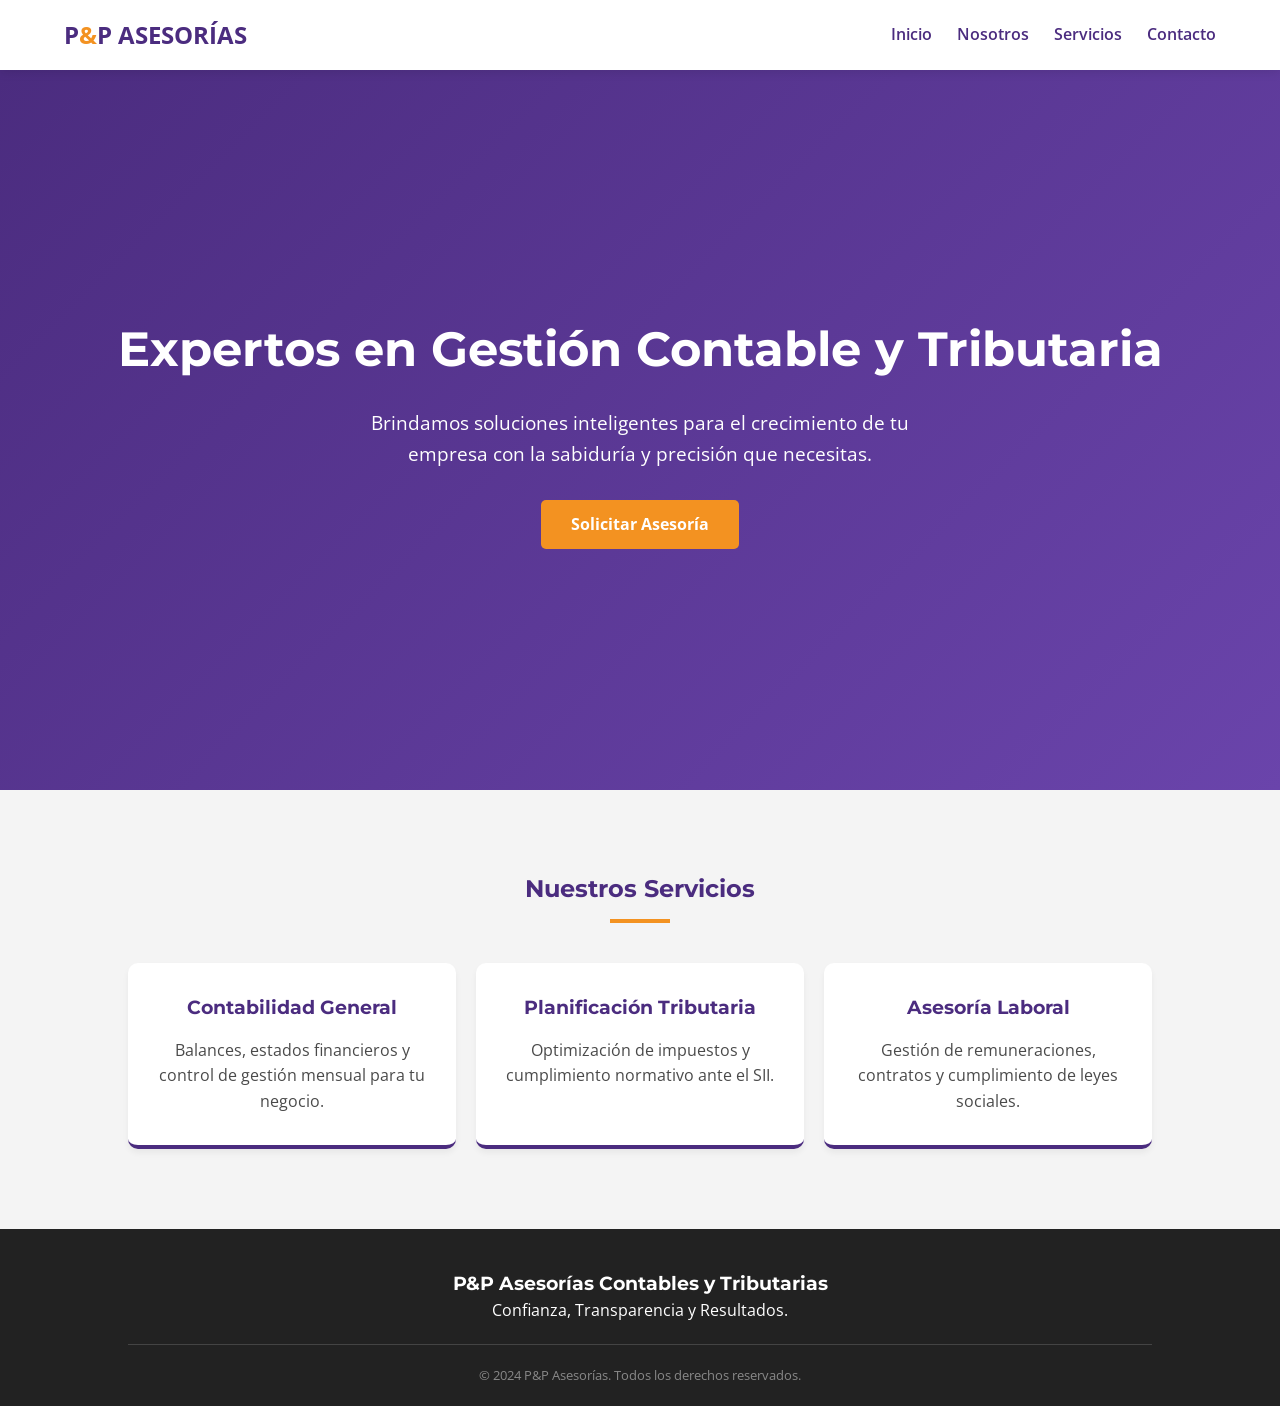
==== index.html @ 759e8b1f "Update index.html" ====
<!DOCTYPE html>
<html lang="es">
<head>
    <meta charset="UTF-8">
    <meta name="viewport" content="width=device-width, initial-scale=1.0">
    <title>P&P Asesorías Contables y Tributarias</title>
    <link href="https://fonts.googleapis.com/css2?family=Montserrat:wght@400;700&family=Open+Sans:wght@400;600&display=swap" rel="stylesheet">
    <link rel="stylesheet" href="src/css/style.css">
    <link rel="stylesheet" href="src/css/navbar.css">
    <link rel="stylesheet" href="src/css/hero.css">
    <link rel="stylesheet" href="src/css/servicios.css">
    <link rel="stylesheet" href="src/css/footer.css">
    
</head>
<body>
<div id="topbar-placeholder"></div>
<div id="navbar-placeholder"></div>
<div id="header-placeholder"></div>
<div id="servicios-placeholder"></div>
<div id="footer-placeholder"></div>

<script src="src/js/components.js"></script>
</body>
</html>
---- src/css/style.css ----
/* VARIABLES DE COLOR BASADAS EN EL LOGO */
        :root {
            --morado: #4B2C7F;
            --naranja: #F39221;
            --gris-texto: #4A4A4A;
            --blanco: #ffffff;
            --fondo-claro: #f4f4f4;
        }

        * {
            margin: 0;
            padding: 0;
            box-sizing: border-box;
        }

        body {
            font-family: 'Open Sans', sans-serif;
            color: var(--gris-texto);
            line-height: 1.6;
        }

        h1, h2, h3 {
            font-family: 'Montserrat', sans-serif;
            font-weight: 700;
        }
---- src/css/navbar.css ----
/* NAVBAR */
        .navbar {
            background-color: var(--blanco);
            display: flex;
            justify-content: space-between;
            align-items: center;
            padding: 1rem 5%;
            box-shadow: 0 2px 10px rgba(0,0,0,0.1);
            position: sticky;
            top: 0;
            z-index: 1000;
        }

        .logo-container {
            display: flex;
            align-items: center;
        }

        .logo-text {
            font-size: 1.5rem;
            color: var(--morado);
            font-weight: bold;
        }

        .logo-text span {
            color: var(--naranja);
        }

        .nav-links {
            list-style: none;
            display: flex;
        }

        .nav-links li {
            margin-left: 25px;
        }

        .nav-links a {
            text-decoration: none;
            color: var(--morado);
            font-weight: 600;
            transition: color 0.3s;
        }

        .nav-links a:hover {
            color: var(--naranja);
        }
---- src/css/hero.css ----
/* SECCIÓN HERO (INICIO) */
        .hero {
            background: linear-gradient(135deg, var(--morado) 0%, #6a44ab 100%);
            height: 80vh;
            display: flex;
            align-items: center;
            justify-content: center;
            text-align: center;
            color: var(--blanco);
            padding: 0 20px;
        }

        .hero-content h1 {
            font-size: 3rem;
            margin-bottom: 20px;
        }

        .hero-content p {
            font-size: 1.2rem;
            margin-bottom: 30px;
            max-width: 600px;
            margin-left: auto;
            margin-right: auto;
        }

        .btn-cta {
            background-color: var(--naranja);
            color: var(--blanco);
            padding: 12px 30px;
            text-decoration: none;
            border-radius: 5px;
            font-weight: bold;
            transition: transform 0.3s, background-color 0.3s;
            display: inline-block;
        }

        .btn-cta:hover {
            background-color: #d87d1a;
            transform: translateY(-3px);
        }
---- src/css/servicios.css ----
/* SECCIÓN SERVICIOS BREVE */
        .servicios {
            padding: 80px 10%;
            text-align: center;
            background-color: var(--fondo-claro);
        }

        .servicios h2 {
            color: var(--morado);
            margin-bottom: 40px;
            position: relative;
        }

        .servicios h2::after {
            content: '';
            width: 60px;
            height: 4px;
            background: var(--naranja);
            display: block;
            margin: 10px auto;
        }

        .grid-servicios {
            display: grid;
            grid-template-columns: repeat(auto-fit, minmax(250px, 1fr));
            gap: 20px;
        }

        .card {
            background: var(--blanco);
            padding: 30px;
            border-radius: 10px;
            box-shadow: 0 4px 6px rgba(0,0,0,0.05);
            border-bottom: 4px solid var(--morado);
            transition: 0.3s;
        }

        .card:hover {
            border-bottom-color: var(--naranja);
        }

        .card h3 {
            color: var(--morado);
            margin-bottom: 15px;
        }
---- src/css/footer.css ----
/* FOOTER */
        footer {
            background-color: #222;
            color: var(--blanco);
            padding: 40px 10% 20px;
            text-align: center;
        }

        .footer-info {
            margin-bottom: 20px;
        }

        .copyright {
            font-size: 0.8rem;
            border-top: 1px solid #444;
            padding-top: 20px;
            color: #888;
        }

        /* RESPONSIVO */
        @media (max-width: 768px) {
            .nav-links { display: none; }
            .hero-content h1 { font-size: 2rem; }
        }
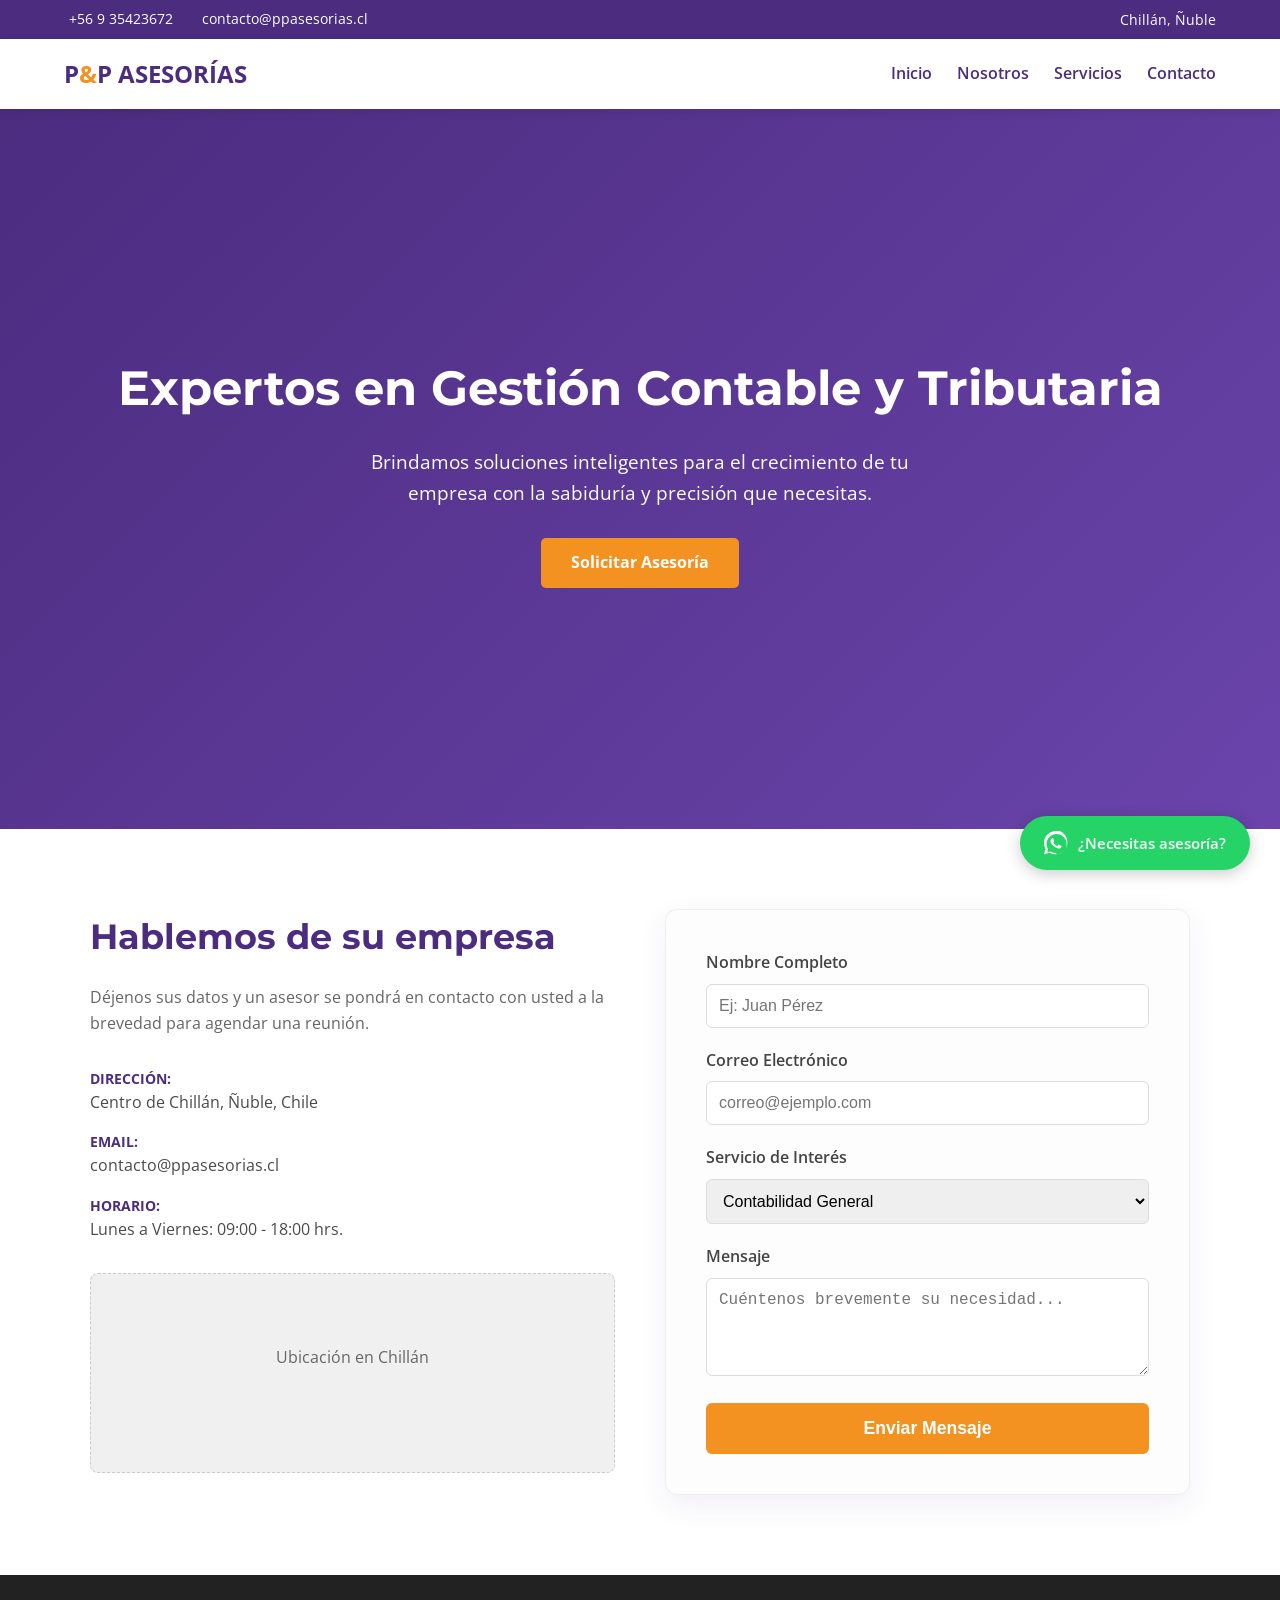
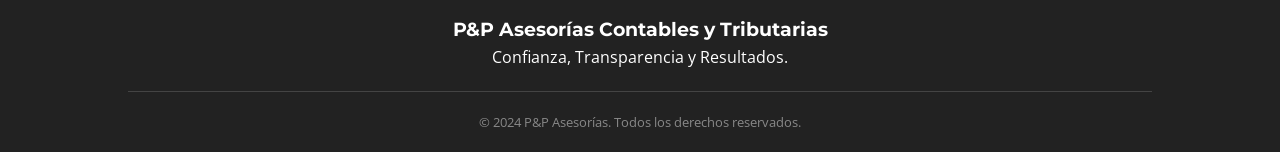
==== commit 0788faa5: "Update index.html" ====
--- a/index.html
+++ b/index.html
@@ -6,10 +6,13 @@
     <title>P&P Asesorías Contables y Tributarias</title>
     <link href="https://fonts.googleapis.com/css2?family=Montserrat:wght@400;700&family=Open+Sans:wght@400;600&display=swap" rel="stylesheet">
     <link rel="stylesheet" href="src/css/style.css">
+    <link rel="stylesheet" href="src/css/topbar.css">
     <link rel="stylesheet" href="src/css/navbar.css">
     <link rel="stylesheet" href="src/css/hero.css">
     <link rel="stylesheet" href="src/css/servicios.css">
+    <link rel="stylesheet" href="src/css/contacto.css">
     <link rel="stylesheet" href="src/css/footer.css">
+    <link rel="stylesheet" href="src/css/whatsapp.css">
     
 </head>
 <body>
@@ -17,7 +20,9 @@
 <div id="navbar-placeholder"></div>
 <div id="header-placeholder"></div>
 <div id="servicios-placeholder"></div>
+<div id="contacto-placeholder"></div>
 <div id="footer-placeholder"></div>
+<div id="wsp-placeholder"></div>
 
 <script src="src/js/components.js"></script>
 </body>
--- a/src/css/topbar.css
+++ b/src/css/topbar.css
@@ -0,0 +1,33 @@
+.topbar {
+    background-color: #4B2C7F; /* Morado del logo */
+    color: #ffffff;
+    padding: 8px 5%;
+    font-size: 0.85rem;
+    font-family: 'Open Sans', sans-serif;
+}
+
+.topbar-container {
+    display: flex;
+    justify-content: space-between;
+    align-items: center;
+    max-width: 1200px;
+    margin: 0 auto;
+}
+
+.topbar-contact span {
+    margin-right: 20px;
+}
+
+.topbar-contact span i {
+    color: #F39221; /* Naranja del logo para los iconos */
+    margin-right: 5px;
+}
+
+@media (max-width: 600px) {
+    .topbar-location {
+        display: none; /* Escondemos la ubicación en móviles para ahorrar espacio */
+    }
+    .topbar-container {
+        justify-content: center;
+    }
+}
--- a/src/css/contacto.css
+++ b/src/css/contacto.css
@@ -0,0 +1,117 @@
+.seccion-contacto {
+    padding: 80px 5%;
+    background-color: #ffffff;
+    font-family: 'Open Sans', sans-serif;
+}
+
+.contacto-container {
+    max-width: 1100px;
+    margin: 0 auto;
+    display: grid;
+    grid-template-columns: 1fr 1fr;
+    gap: 50px;
+    align-items: start;
+}
+
+/* Columna de Información */
+.contacto-info h2 {
+    color: #4B2C7F; /* Morado Logo */
+    font-size: 2.2rem;
+    margin-bottom: 20px;
+}
+
+.contacto-info p {
+    color: #666;
+    margin-bottom: 30px;
+}
+
+.info-items .item {
+    margin-bottom: 15px;
+}
+
+.info-items strong {
+    display: block;
+    color: #4B2C7F;
+    font-size: 0.9rem;
+    text-transform: uppercase;
+}
+
+.mapa-placeholder {
+    margin-top: 30px;
+    height: 200px;
+    background-color: #f0f0f0;
+    display: flex;
+    align-items: center;
+    justify-content: center;
+    border-radius: 8px;
+    border: 1px dashed #ccc;
+}
+
+/* Columna del Formulario */
+.contacto-form-box {
+    background: #fdfdfd;
+    padding: 40px;
+    border-radius: 12px;
+    box-shadow: 0 10px 30px rgba(75, 44, 127, 0.08); /* Sombra morada sutil */
+    border: 1px solid #eee;
+}
+
+.form-group {
+    margin-bottom: 20px;
+}
+
+.form-group label {
+    display: block;
+    margin-bottom: 8px;
+    font-weight: 600;
+    color: #444;
+}
+
+.form-group input, 
+.form-group select, 
+.form-group textarea {
+    width: 100%;
+    padding: 12px;
+    border: 1px solid #ddd;
+    border-radius: 6px;
+    font-size: 1rem;
+    outline: none;
+    transition: border-color 0.3s;
+}
+
+.form-group input:focus, 
+.form-group textarea:focus {
+    border-color: #F39221; /* Naranja Logo al enfocar */
+}
+
+.btn-enviar {
+    width: 100%;
+    padding: 15px;
+    background-color: #F39221; /* Naranja Logo */
+    color: white;
+    border: none;
+    border-radius: 6px;
+    font-size: 1.1rem;
+    font-weight: bold;
+    cursor: pointer;
+    transition: background 0.3s ease;
+}
+
+.btn-enviar:hover {
+    background-color: #d87d1a;
+}
+
+/* Responsivo */
+@media (max-width: 850px) {
+    .contacto-container {
+        grid-template-columns: 1fr;
+    }
+    
+    .contacto-info {
+        text-align: center;
+    }
+
+    .contacto-form-box {
+        padding: 25px;
+    }
+}
--- a/src/css/whatsapp.css
+++ b/src/css/whatsapp.css
@@ -0,0 +1,79 @@
+/* --- BOTÓN WHATSAPP: CENTRADO MATEMÁTICO --- */
+.btn-wsp {
+    position: fixed;
+    bottom: 30px;
+    right: 30px;
+    background-color: #25d366;
+    color: #ffffff;
+    border-radius: 50px;
+    padding: 0 24px; /* Cambiado: padding lateral solamente */
+    height: 54px;    /* Altura fija para controlar el centro vertical */
+    display: flex; 
+    align-items: center;
+    justify-content: center;
+    text-decoration: none;
+    font-family: 'Open Sans', sans-serif;
+    font-weight: 600;
+    font-size: 15px;
+    box-shadow: 0 4px 15px rgba(0,0,0,0.2);
+    z-index: 9999;
+    transition: all 0.3s cubic-bezier(0.175, 0.885, 0.32, 1.275);
+    animation: pulse-wsp 2s infinite;
+    box-sizing: border-box;
+    overflow: hidden; /* Evita que el texto empuje hacia afuera */
+}
+
+.btn-wsp:hover {
+    transform: translateY(-5px) scale(1.05);
+    background-color: #128c7e;
+}
+
+.whatsapp-icon {
+    width: 24px;
+    height: 24px;
+    fill: white;
+    flex-shrink: 0; /* Evita que el icono se aplaste */
+    display: flex;
+    margin-right: 10px; /* Margen inicial para escritorio */
+}
+
+/* Forzamos que el SVG ocupe todo su contenedor */
+.whatsapp-icon svg {
+    width: 100%;
+    height: 100%;
+}
+
+/* Animación de pulso */
+@keyframes pulse-wsp {
+    0% { box-shadow: 0 0 0 0 rgba(37, 211, 102, 0.7); }
+    70% { box-shadow: 0 0 0 15px rgba(37, 211, 102, 0); }
+    100% { box-shadow: 0 0 0 0 rgba(37, 211, 102, 0); }
+}
+
+/* --- AJUSTES MÓVILES (PRECISIÓN TOTAL) --- */
+@media (max-width: 768px) {
+    .btn-wsp {
+        width: 60px;
+        height: 60px;
+        padding: 0;
+        bottom: 20px;
+        right: 20px;
+        border-radius: 50%;
+    }
+
+    .wsp-text {
+        display: none !important; /* Eliminación total del flujo */
+        width: 0;
+        height: 0;
+    }
+
+    .whatsapp-icon {
+        margin-right: 0 !important; /* Quitamos el margen sí o sí */
+        width: 34px;
+        height: 34px;
+        /* Aseguramos que el icono no tenga desplazamientos extra */
+        position: relative;
+        left: 0;
+        top: 0;
+    }
+}
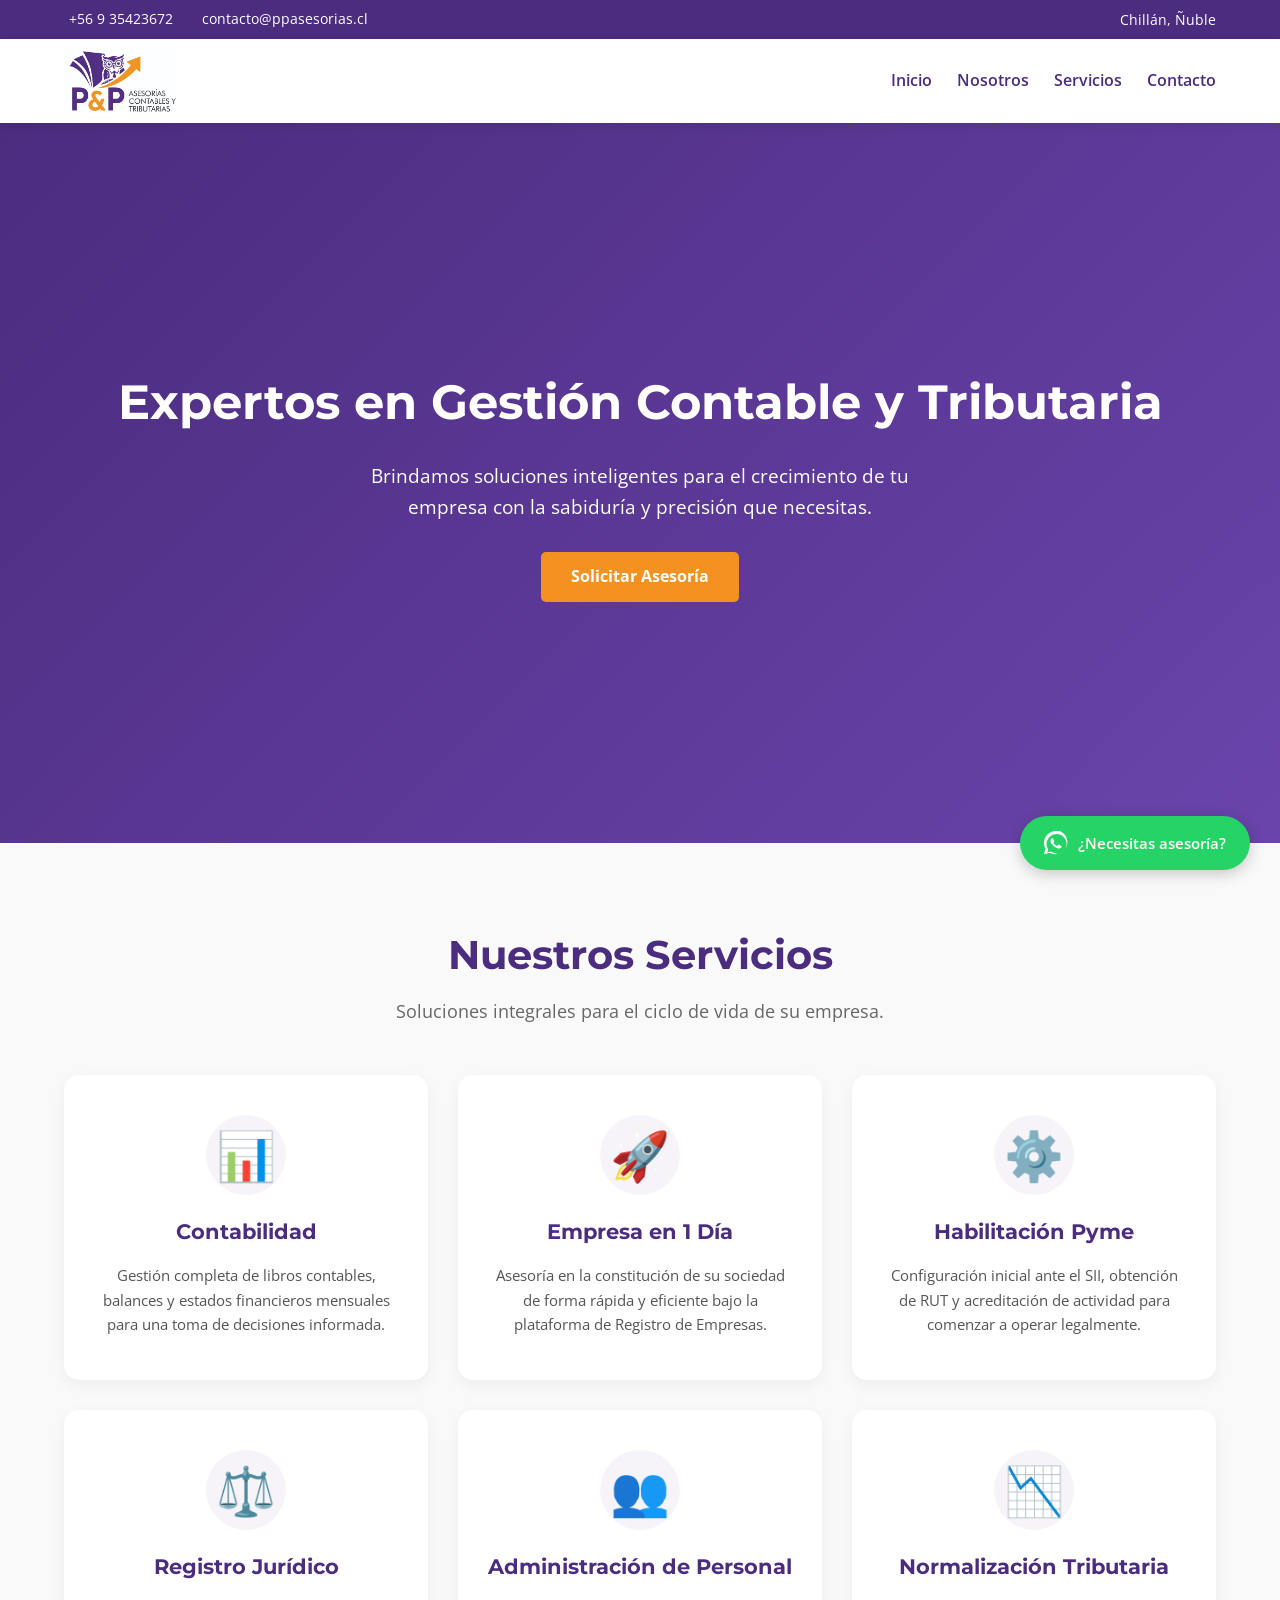
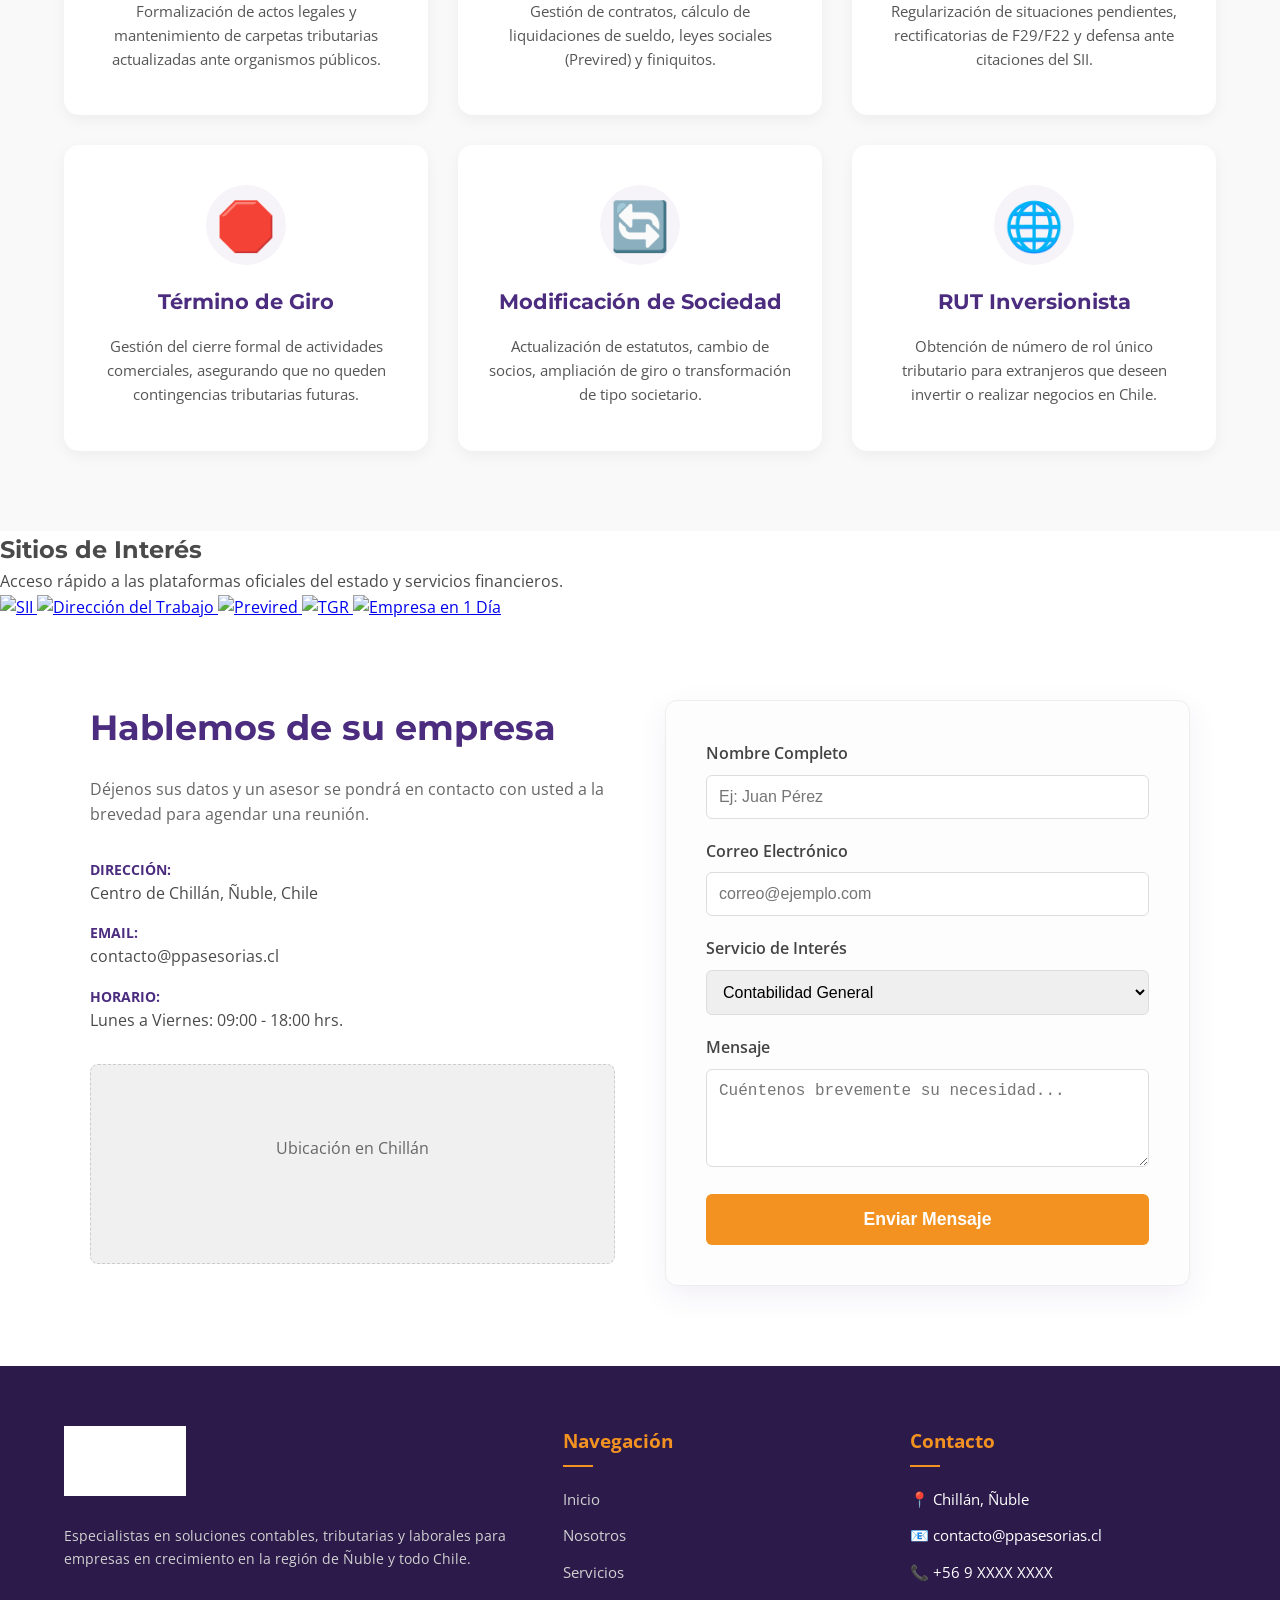
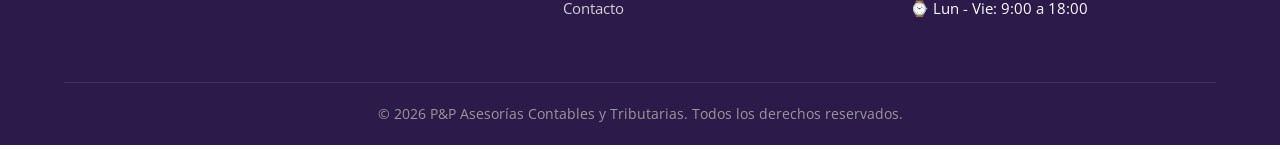
==== commit 65d2ec87: "Update index.html" ====
--- a/index.html
+++ b/index.html
@@ -13,6 +13,7 @@
     <link rel="stylesheet" href="src/css/contacto.css">
     <link rel="stylesheet" href="src/css/footer.css">
     <link rel="stylesheet" href="src/css/whatsapp.css">
+    <link rel="stylesheet" href="src/css/sitios.css">
     
 </head>
 <body>
@@ -20,6 +21,7 @@
 <div id="navbar-placeholder"></div>
 <div id="header-placeholder"></div>
 <div id="servicios-placeholder"></div>
+<div id="sitios-interes-placeholder"></div>
 <div id="contacto-placeholder"></div>
 <div id="footer-placeholder"></div>
 <div id="wsp-placeholder"></div>
--- a/src/css/navbar.css
+++ b/src/css/navbar.css
@@ -1,47 +1,65 @@
- /* NAVBAR */
-        .navbar {
-            background-color: var(--blanco);
-            display: flex;
-            justify-content: space-between;
-            align-items: center;
-            padding: 1rem 5%;
-            box-shadow: 0 2px 10px rgba(0,0,0,0.1);
-            position: sticky;
-            top: 0;
-            z-index: 1000;
-        }
+/* NAVBAR ACTUALIZADA */
+.navbar {
+    background-color: var(--blanco);
+    display: flex;
+    justify-content: space-between;
+    align-items: center;
+    /* Ajustamos el padding vertical para que el logo respire */
+    padding: 0.6rem 5%; 
+    box-shadow: 0 2px 10px rgba(0,0,0,0.1);
+    position: sticky;
+    top: 0;
+    z-index: 1000;
+}
 
-        .logo-container {
-            display: flex;
-            align-items: center;
-        }
+.logo-container {
+    display: flex;
+    align-items: center;
+}
 
-        .logo-text {
-            font-size: 1.5rem;
-            color: var(--morado);
-            font-weight: bold;
-        }
+/* Estilos específicos para la imagen del logo */
+.navbar-logo {
+    height: 65px; /* Altura ideal para que se vea el búho con detalle */
+    width: auto;  /* Mantiene la proporción */
+    display: block;
+    transition: transform 0.3s ease;
+}
 
-        .logo-text span {
-            color: var(--naranja);
-        }
+.navbar-logo:hover {
+    transform: scale(1.05); /* Efecto sutil al pasar el mouse */
+}
 
-        .nav-links {
-            list-style: none;
-            display: flex;
-        }
+.nav-links {
+    list-style: none;
+    display: flex;
+    align-items: center; /* Alinea los links con el centro del logo */
+}
 
-        .nav-links li {
-            margin-left: 25px;
-        }
+.nav-links li {
+    margin-left: 25px;
+}
 
-        .nav-links a {
-            text-decoration: none;
-            color: var(--morado);
-            font-weight: 600;
-            transition: color 0.3s;
-        }
+.nav-links a {
+    text-decoration: none;
+    color: var(--morado);
+    font-weight: 600;
+    font-size: 1rem;
+    transition: color 0.3s;
+}
 
-        .nav-links a:hover {
-            color: var(--naranja);
-        }
+.nav-links a:hover {
+    color: var(--naranja);
+}
+
+/* AJUSTE PARA MÓVILES */
+@media (max-width: 768px) {
+    .navbar {
+        padding: 0.5rem 5%;
+    }
+    
+    .navbar-logo {
+        height: 50px; /* Un poco más pequeño en pantallas pequeñas */
+    }
+
+    /* Si en el futuro agregas un menú hamburguesa, aquí irían sus estilos */
+}
--- a/src/css/servicios.css
+++ b/src/css/servicios.css
@@ -1,46 +1,86 @@
+.seccion-servicios {
+    padding: 80px 5%;
+    background-color: #f9f9f9;
+}
 
-        /* SECCIÓN SERVICIOS BREVE */
-        .servicios {
-            padding: 80px 10%;
-            text-align: center;
-            background-color: var(--fondo-claro);
-        }
+.servicios-header {
+    text-align: center;
+    margin-bottom: 50px;
+}
 
-        .servicios h2 {
-            color: var(--morado);
-            margin-bottom: 40px;
-            position: relative;
-        }
+.servicios-header h2 {
+    color: #4B2C7F; /* Morado Logo */
+    font-size: 2.5rem;
+    margin-bottom: 10px;
+}
 
-        .servicios h2::after {
-            content: '';
-            width: 60px;
-            height: 4px;
-            background: var(--naranja);
-            display: block;
-            margin: 10px auto;
-        }
+.servicios-header p {
+    color: #666;
+    font-size: 1.1rem;
+}
 
-        .grid-servicios {
-            display: grid;
-            grid-template-columns: repeat(auto-fit, minmax(250px, 1fr));
-            gap: 20px;
-        }
+.grid-servicios {
+    display: grid;
+    grid-template-columns: repeat(auto-fit, minmax(280px, 1fr));
+    gap: 30px;
+    max-width: 1200px;
+    margin: 0 auto;
+}
 
-        .card {
-            background: var(--blanco);
-            padding: 30px;
-            border-radius: 10px;
-            box-shadow: 0 4px 6px rgba(0,0,0,0.05);
-            border-bottom: 4px solid var(--morado);
-            transition: 0.3s;
-        }
+.card {
+    background: #ffffff;
+    padding: 40px 30px;
+    border-radius: 15px;
+    text-align: center;
+    box-shadow: 0 5px 15px rgba(0,0,0,0.05);
+    transition: all 0.3s ease;
+    border-bottom: 4px solid transparent;
+    display: flex;
+    flex-direction: column;
+    align-items: center;
+}
 
-        .card:hover {
-            border-bottom-color: var(--naranja);
-        }
+.card:hover {
+    transform: translateY(-10px);
+    box-shadow: 0 15px 30px rgba(75, 44, 127, 0.1);
+    border-bottom: 4px solid #F39221; /* Naranja Logo */
+}
 
-        .card h3 {
-            color: var(--morado);
-            margin-bottom: 15px;
-        }
+.card-icon {
+    font-size: 3rem;
+    margin-bottom: 20px;
+    background: rgba(75, 44, 127, 0.05);
+    width: 80px;
+    height: 80px;
+    line-height: 80px;
+    border-radius: 50%;
+    transition: background 0.3s ease;
+}
+
+.card:hover .card-icon {
+    background: rgba(243, 146, 33, 0.1);
+}
+
+.card h3 {
+    color: #4B2C7F; /* Morado Logo */
+    font-size: 1.3rem;
+    margin-bottom: 15px;
+    font-weight: 700;
+}
+
+.card p {
+    color: #555;
+    font-size: 0.95rem;
+    line-height: 1.6;
+}
+
+/* Ajustes para pantallas pequeñas */
+@media (max-width: 600px) {
+    .seccion-servicios {
+        padding: 50px 20px;
+    }
+    
+    .servicios-header h2 {
+        font-size: 2rem;
+    }
+}
--- a/src/css/footer.css
+++ b/src/css/footer.css
@@ -1,24 +1,96 @@
- /* FOOTER */
-        footer {
-            background-color: #222;
-            color: var(--blanco);
-            padding: 40px 10% 20px;
-            text-align: center;
-        }
+.footer-principal {
+    background-color: #2b1a4a; /* Un morado más oscuro para el fondo del footer */
+    color: #ffffff;
+    padding: 60px 5% 20px;
+    font-family: 'Open Sans', sans-serif;
+}
 
-        .footer-info {
-            margin-bottom: 20px;
-        }
+.footer-container {
+    max-width: 1200px;
+    margin: 0 auto;
+    display: grid;
+    grid-template-columns: 1.5fr 1fr 1fr; /* El logo ocupa un poco más de espacio */
+    gap: 40px;
+}
 
-        .copyright {
-            font-size: 0.8rem;
-            border-top: 1px solid #444;
-            padding-top: 20px;
-            color: #888;
-        }
+.footer-col h4 {
+    color: #F39221; /* Naranja del logo para títulos */
+    font-size: 1.2rem;
+    margin-bottom: 20px;
+    position: relative;
+    padding-bottom: 10px;
+}
 
-        /* RESPONSIVO */
-        @media (max-width: 768px) {
-            .nav-links { display: none; }
-            .hero-content h1 { font-size: 2rem; }
-        }
+/* Línea decorativa bajo el título */
+.footer-col h4::after {
+    content: '';
+    position: absolute;
+    left: 0;
+    bottom: 0;
+    width: 30px;
+    height: 2px;
+    background-color: #F39221;
+}
+
+/* Columna del Logo */
+.footer-logo {
+    height: 70px;
+    width: auto;
+    margin-bottom: 20px;
+    filter: brightness(0) invert(1); /* Opcional: vuelve el logo blanco si no tiene buen contraste */
+}
+
+.footer-description {
+    font-size: 0.9rem;
+    line-height: 1.6;
+    color: #d1d1d1;
+}
+
+/* Columna de Navegación y Contacto */
+.footer-col ul {
+    list-style: none;
+    padding: 0;
+}
+
+.footer-col ul li {
+    margin-bottom: 12px;
+    font-size: 0.95rem;
+}
+
+.footer-col ul li a {
+    color: #d1d1d1;
+    text-decoration: none;
+    transition: color 0.3s ease;
+}
+
+.footer-col ul li a:hover {
+    color: #F39221; /* Cambio a naranja al pasar el mouse */
+    padding-left: 5px; /* Pequeño efecto de movimiento */
+}
+
+/* Footer Bottom (Copyright) */
+.footer-bottom {
+    margin-top: 50px;
+    padding-top: 20px;
+    border-top: 1px solid rgba(255, 255, 255, 0.1);
+    text-align: center;
+    font-size: 0.85rem;
+    color: #999;
+}
+
+/* Responsivo */
+@media (max-width: 768px) {
+    .footer-container {
+        grid-template-columns: 1fr;
+        text-align: center;
+    }
+
+    .footer-col h4::after {
+        left: 50%;
+        transform: translateX(-50%);
+    }
+
+    .footer-logo {
+        margin: 0 auto 20px;
+    }
+}
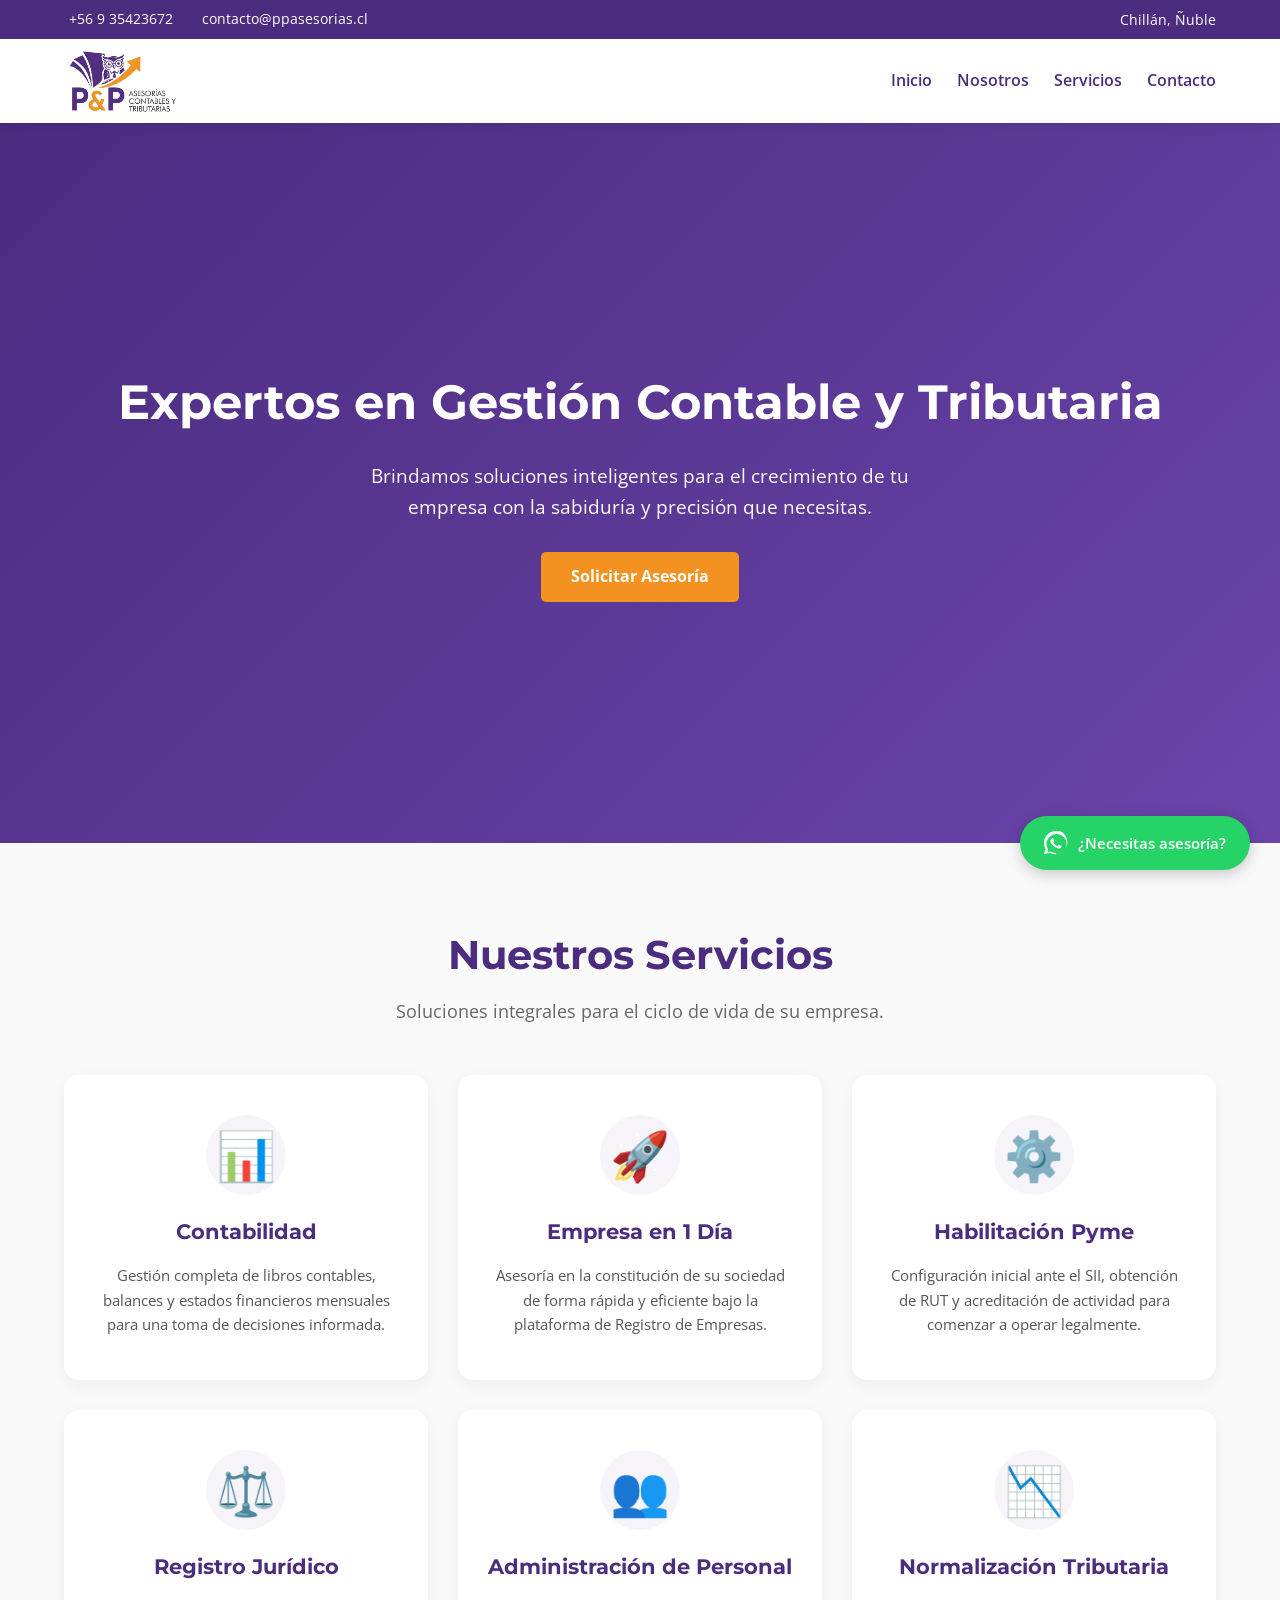
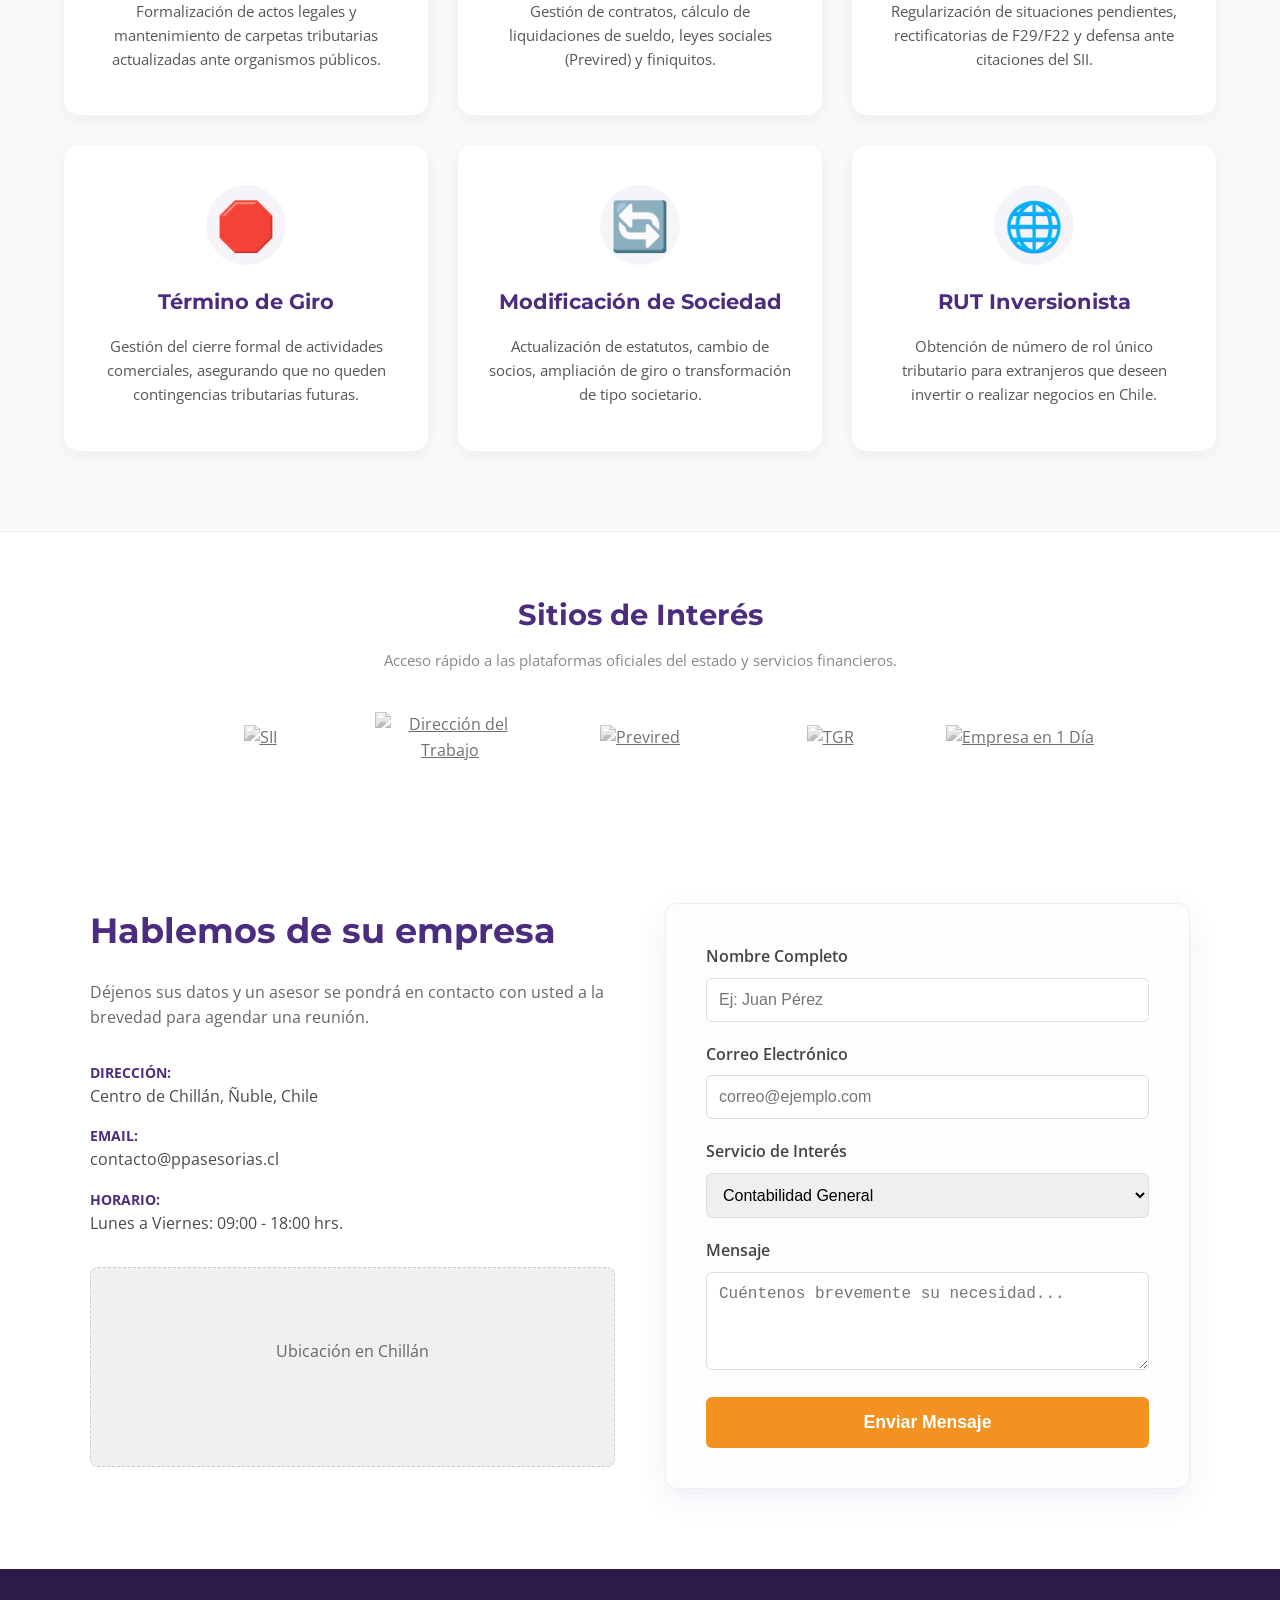
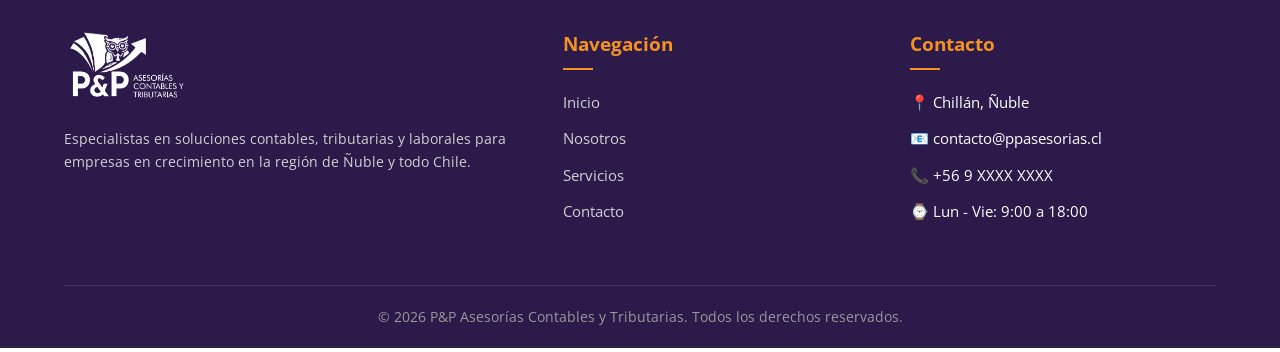
==== commit 63f61fdc: "Update index.html" ====
--- a/index.html
+++ b/index.html
@@ -13,7 +13,7 @@
     <link rel="stylesheet" href="src/css/contacto.css">
     <link rel="stylesheet" href="src/css/footer.css">
     <link rel="stylesheet" href="src/css/whatsapp.css">
-    <link rel="stylesheet" href="src/css/sitios.css">
+    <link rel="stylesheet" href="src/css/sitios-interes.css">
     
 </head>
 <body>
--- a/src/css/sitios-interes.css
+++ b/src/css/sitios-interes.css
@@ -0,0 +1,62 @@
+.seccion-sitios {
+    padding: 60px 5%;
+    background-color: #ffffff;
+    border-top: 1px solid #eee;
+    text-align: center;
+}
+
+.sitios-header h2 {
+    color: #4B2C7F; /* Morado Logo */
+    font-size: 1.8rem;
+    margin-bottom: 10px;
+}
+
+.sitios-header p {
+    color: #888;
+    margin-bottom: 40px;
+    font-size: 0.95rem;
+}
+
+.sitios-grid {
+    display: flex;
+    flex-wrap: wrap;
+    justify-content: center;
+    align-items: center;
+    gap: 40px;
+    max-width: 1100px;
+    margin: 0 auto;
+}
+
+.sitio-card {
+    display: block;
+    width: 150px;
+    transition: all 0.4s ease;
+    filter: grayscale(100%); /* Logos en gris por defecto */
+    opacity: 0.6;
+}
+
+.sitio-card:hover {
+    filter: grayscale(0%); /* Vuelven a su color original */
+    opacity: 1;
+    transform: scale(1.15); /* Se agrandan un poco */
+}
+
+.sitio-card img {
+    width: 100%;
+    height: auto;
+    object-fit: contain; /* Asegura que no se deformen los logos */
+    max-height: 60px;    /* Limita la altura para que se vean uniformes */
+}
+
+/* Responsivo */
+@media (max-width: 768px) {
+    .sitios-grid {
+        gap: 25px;
+    }
+    
+    .sitio-card {
+        width: 120px;
+        filter: grayscale(0%); /* En móvil mejor dejarlos a color */
+        opacity: 1;
+    }
+}
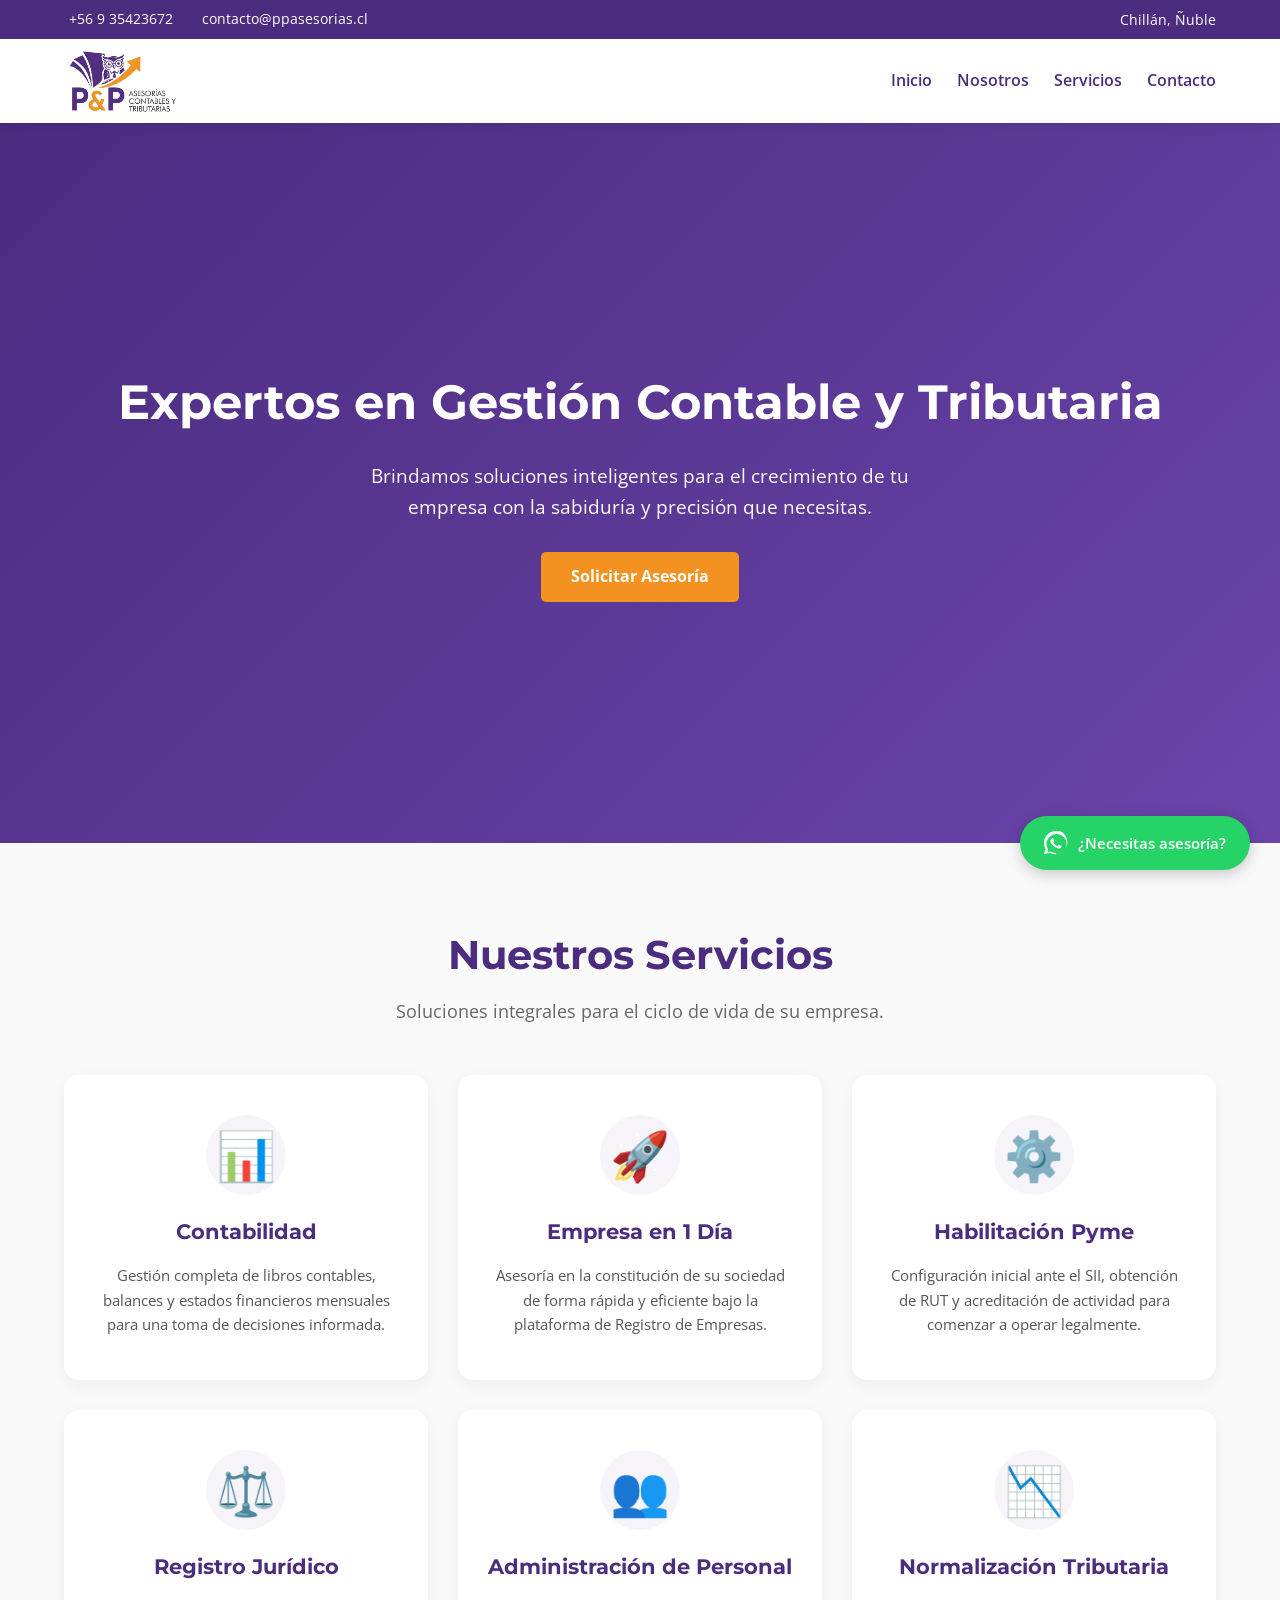
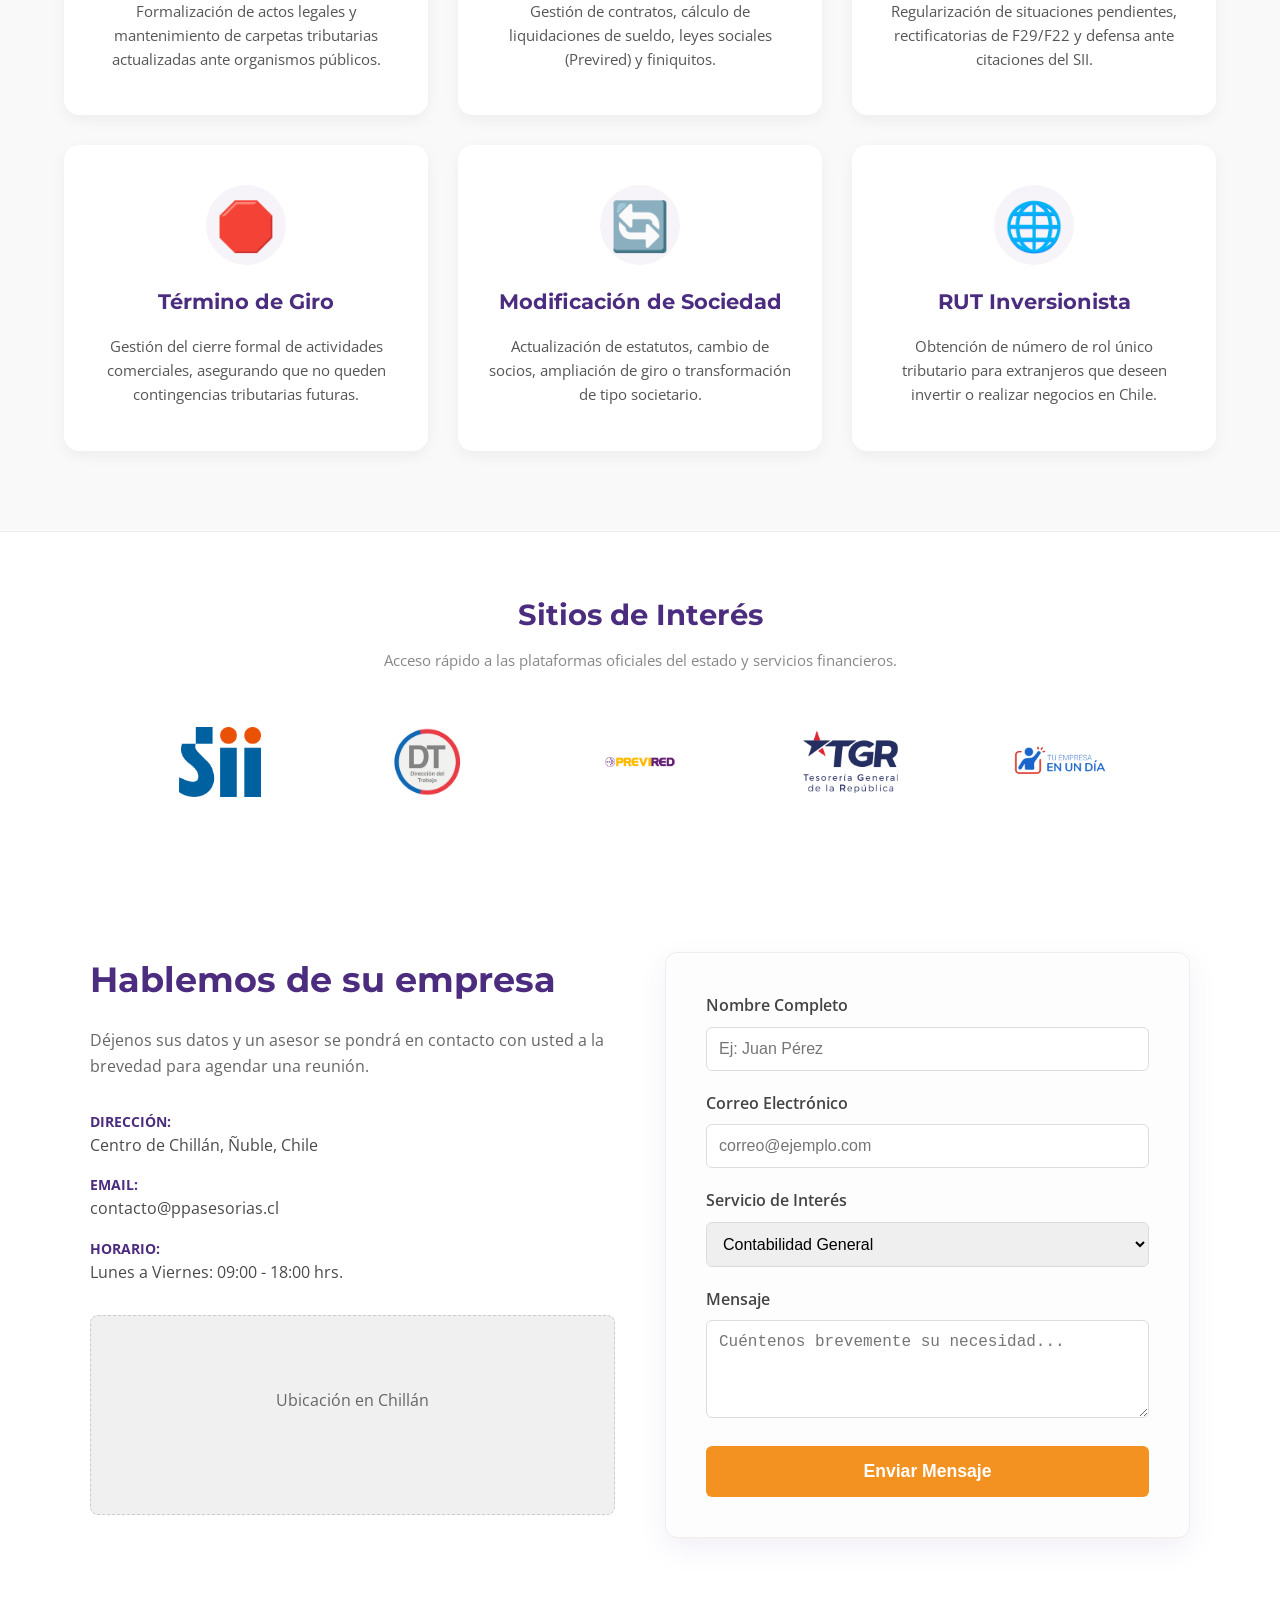
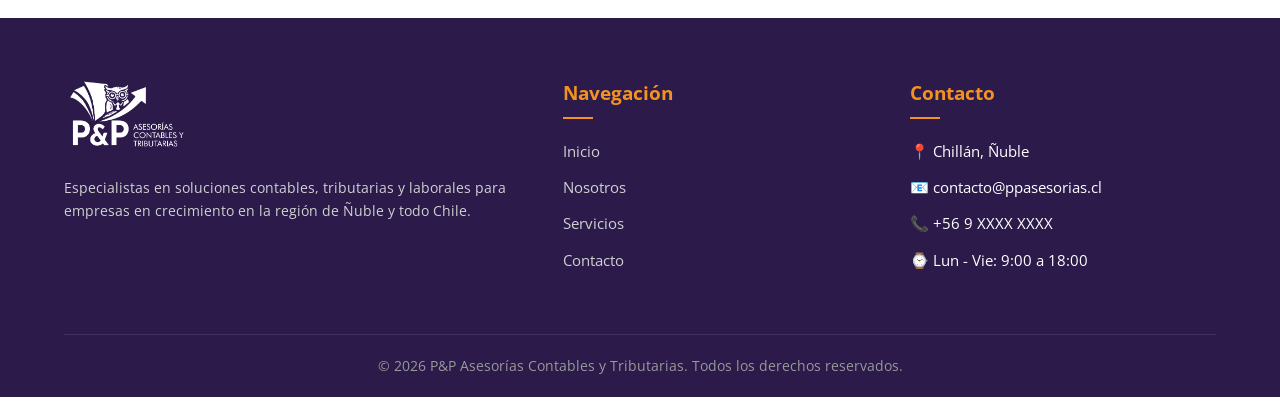
==== commit a663cb1e: "Update index.html" ====
--- a/index.html
+++ b/index.html
@@ -14,12 +14,14 @@
     <link rel="stylesheet" href="src/css/footer.css">
     <link rel="stylesheet" href="src/css/whatsapp.css">
     <link rel="stylesheet" href="src/css/sitios-interes.css">
+    <link rel="stylesheet" href="src/css/nosotros.css">
     
 </head>
 <body>
 <div id="topbar-placeholder"></div>
 <div id="navbar-placeholder"></div>
 <div id="header-placeholder"></div>
+<div id="nosotros-placeholder"></div>
 <div id="servicios-placeholder"></div>
 <div id="sitios-interes-placeholder"></div>
 <div id="contacto-placeholder"></div>
--- a/src/css/sitios-interes.css
+++ b/src/css/sitios-interes.css
@@ -22,41 +22,54 @@
     flex-wrap: wrap;
     justify-content: center;
     align-items: center;
-    gap: 40px;
-    max-width: 1100px;
+    gap: 30px; /* Espaciado entre cuadros */
+    max-width: 1200px;
     margin: 0 auto;
 }
 
 .sitio-card {
-    display: block;
-    width: 150px;
-    transition: all 0.4s ease;
-    filter: grayscale(100%); /* Logos en gris por defecto */
-    opacity: 0.6;
+    display: flex;
+    align-items: center;
+    justify-content: center;
+    /* Cuadro contenedor fijo para uniformidad */
+    width: 180px; 
+    height: 100px;
+    padding: 15px;
+    background-color: #fff;
+    border-radius: 8px;
+    transition: all 0.3s ease;
+    /* Eliminamos el gris y la opacidad baja */
+    filter: grayscale(0%); 
+    opacity: 1;
 }
 
 .sitio-card:hover {
-    filter: grayscale(0%); /* Vuelven a su color original */
-    opacity: 1;
-    transform: scale(1.15); /* Se agrandan un poco */
+    transform: translateY(-5px) scale(1.08);
+    box-shadow: 0 5px 15px rgba(0,0,0,0.08); /* Sombra suave al pasar el mouse */
 }
 
 .sitio-card img {
     width: 100%;
-    height: auto;
-    object-fit: contain; /* Asegura que no se deformen los logos */
-    max-height: 60px;    /* Limita la altura para que se vean uniformes */
+    height: 100%;
+    /* Object-fit contain es clave para que no se deformen */
+    object-fit: contain; 
+    /* Max-height un poco más grande para mejor visibilidad */
+    max-height: 70px; 
 }
 
-/* Responsivo */
+/* Responsivo para móviles */
 @media (max-width: 768px) {
     .sitios-grid {
-        gap: 25px;
+        gap: 15px;
     }
     
     .sitio-card {
-        width: 120px;
-        filter: grayscale(0%); /* En móvil mejor dejarlos a color */
-        opacity: 1;
+        width: 140px; /* Un poco más pequeños en móvil */
+        height: 80px;
+        padding: 10px;
+    }
+
+    .sitio-card img {
+        max-height: 50px;
     }
 }
--- a/src/css/nosotros.css
+++ b/src/css/nosotros.css
@@ -0,0 +1,131 @@
+.seccion-nosotros {
+    padding: 100px 5%;
+    background-color: #ffffff;
+    font-family: 'Open Sans', sans-serif;
+}
+
+.nosotros-container {
+    max-width: 1200px;
+    margin: 0 auto;
+}
+
+/* Diseño Principal */
+.nosotros-main {
+    display: grid;
+    grid-template-columns: 1fr 1fr;
+    gap: 60px;
+    align-items: center;
+    margin-bottom: 80px;
+}
+
+.subtitulo {
+    color: #F39221; /* Naranja Logo */
+    text-transform: uppercase;
+    font-weight: 800;
+    letter-spacing: 2px;
+    font-size: 0.9rem;
+    display: block;
+    margin-bottom: 10px;
+}
+
+.nosotros-texto h2 {
+    color: #4B2C7F; /* Morado Logo */
+    font-size: 2.5rem;
+    line-height: 1.2;
+    margin-bottom: 25px;
+}
+
+.nosotros-texto p {
+    color: #555;
+    line-height: 1.8;
+    margin-bottom: 20px;
+    font-size: 1.1rem;
+}
+
+/* Stats (Números) */
+.nosotros-stats {
+    display: flex;
+    gap: 40px;
+    margin-top: 30px;
+}
+
+.stat-item .number {
+    display: block;
+    color: #4B2C7F;
+    font-size: 2.5rem;
+    font-weight: 800;
+}
+
+.stat-item .label {
+    color: #F39221;
+    font-weight: 600;
+    font-size: 0.9rem;
+}
+
+/* Imagen */
+.imagen-wrapper {
+    background-color: #f4f4f4;
+    border-radius: 20px;
+    padding: 50px;
+    display: flex;
+    justify-content: center;
+    align-items: center;
+    box-shadow: 20px 20px 0px #F39221; /* Detalle de sombra sólida naranja */
+}
+
+.imagen-wrapper img {
+    max-width: 100%;
+    height: auto;
+}
+
+/* Valores */
+.nosotros-valores {
+    display: grid;
+    grid-template-columns: repeat(3, 1fr);
+    gap: 30px;
+}
+
+.valor-card {
+    background: #f9f9f9;
+    padding: 40px;
+    border-radius: 15px;
+    transition: 0.3s;
+    border-top: 5px solid #4B2C7F;
+}
+
+.valor-card:hover {
+    background: #ffffff;
+    box-shadow: 0 10px 30px rgba(0,0,0,0.05);
+    transform: translateY(-5px);
+}
+
+.valor-icon {
+    font-size: 2.5rem;
+    margin-bottom: 20px;
+}
+
+.valor-card h3 {
+    color: #4B2C7F;
+    margin-bottom: 15px;
+}
+
+/* Responsivo */
+@media (max-width: 992px) {
+    .nosotros-main {
+        grid-template-columns: 1fr;
+        text-align: center;
+    }
+    
+    .nosotros-stats {
+        justify-content: center;
+    }
+
+    .nosotros-valores {
+        grid-template-columns: 1fr;
+    }
+
+    .imagen-wrapper {
+        box-shadow: none;
+        order: -1; /* Mueve la imagen arriba en móviles */
+    }
+}
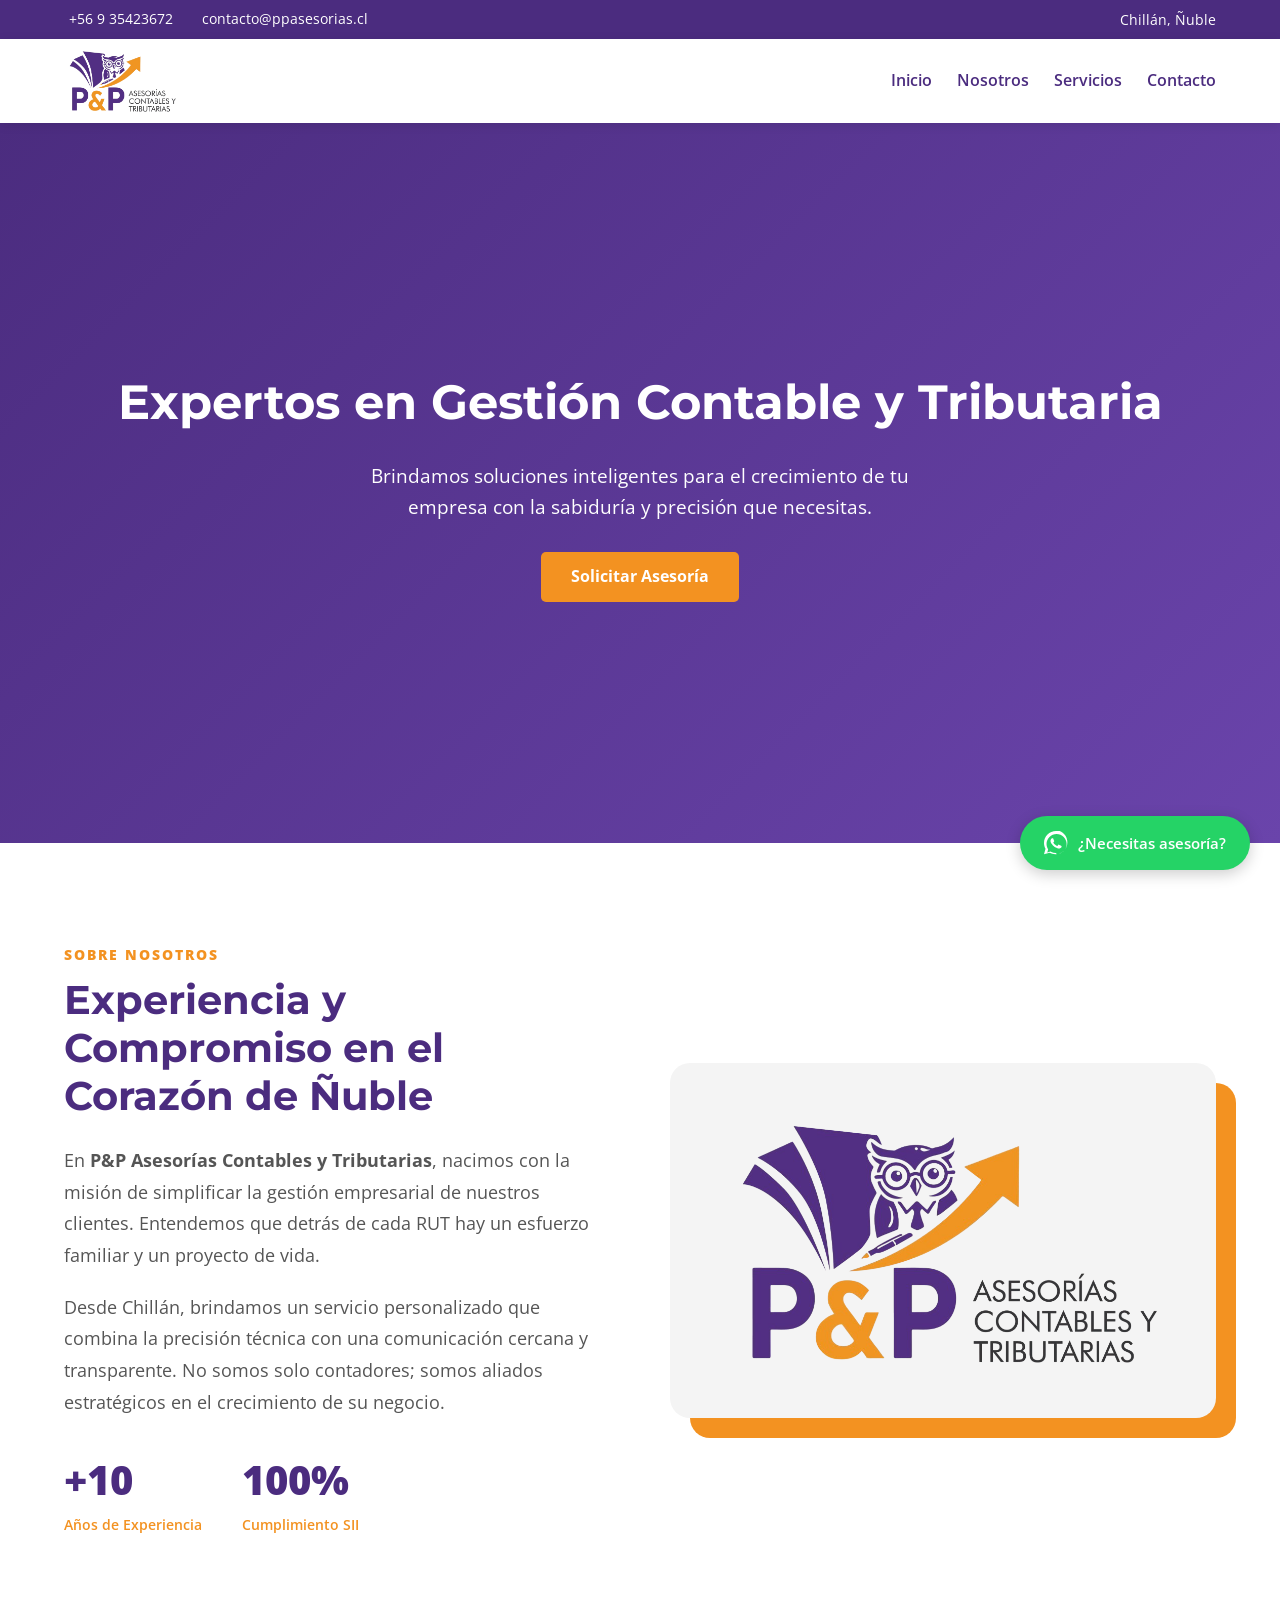
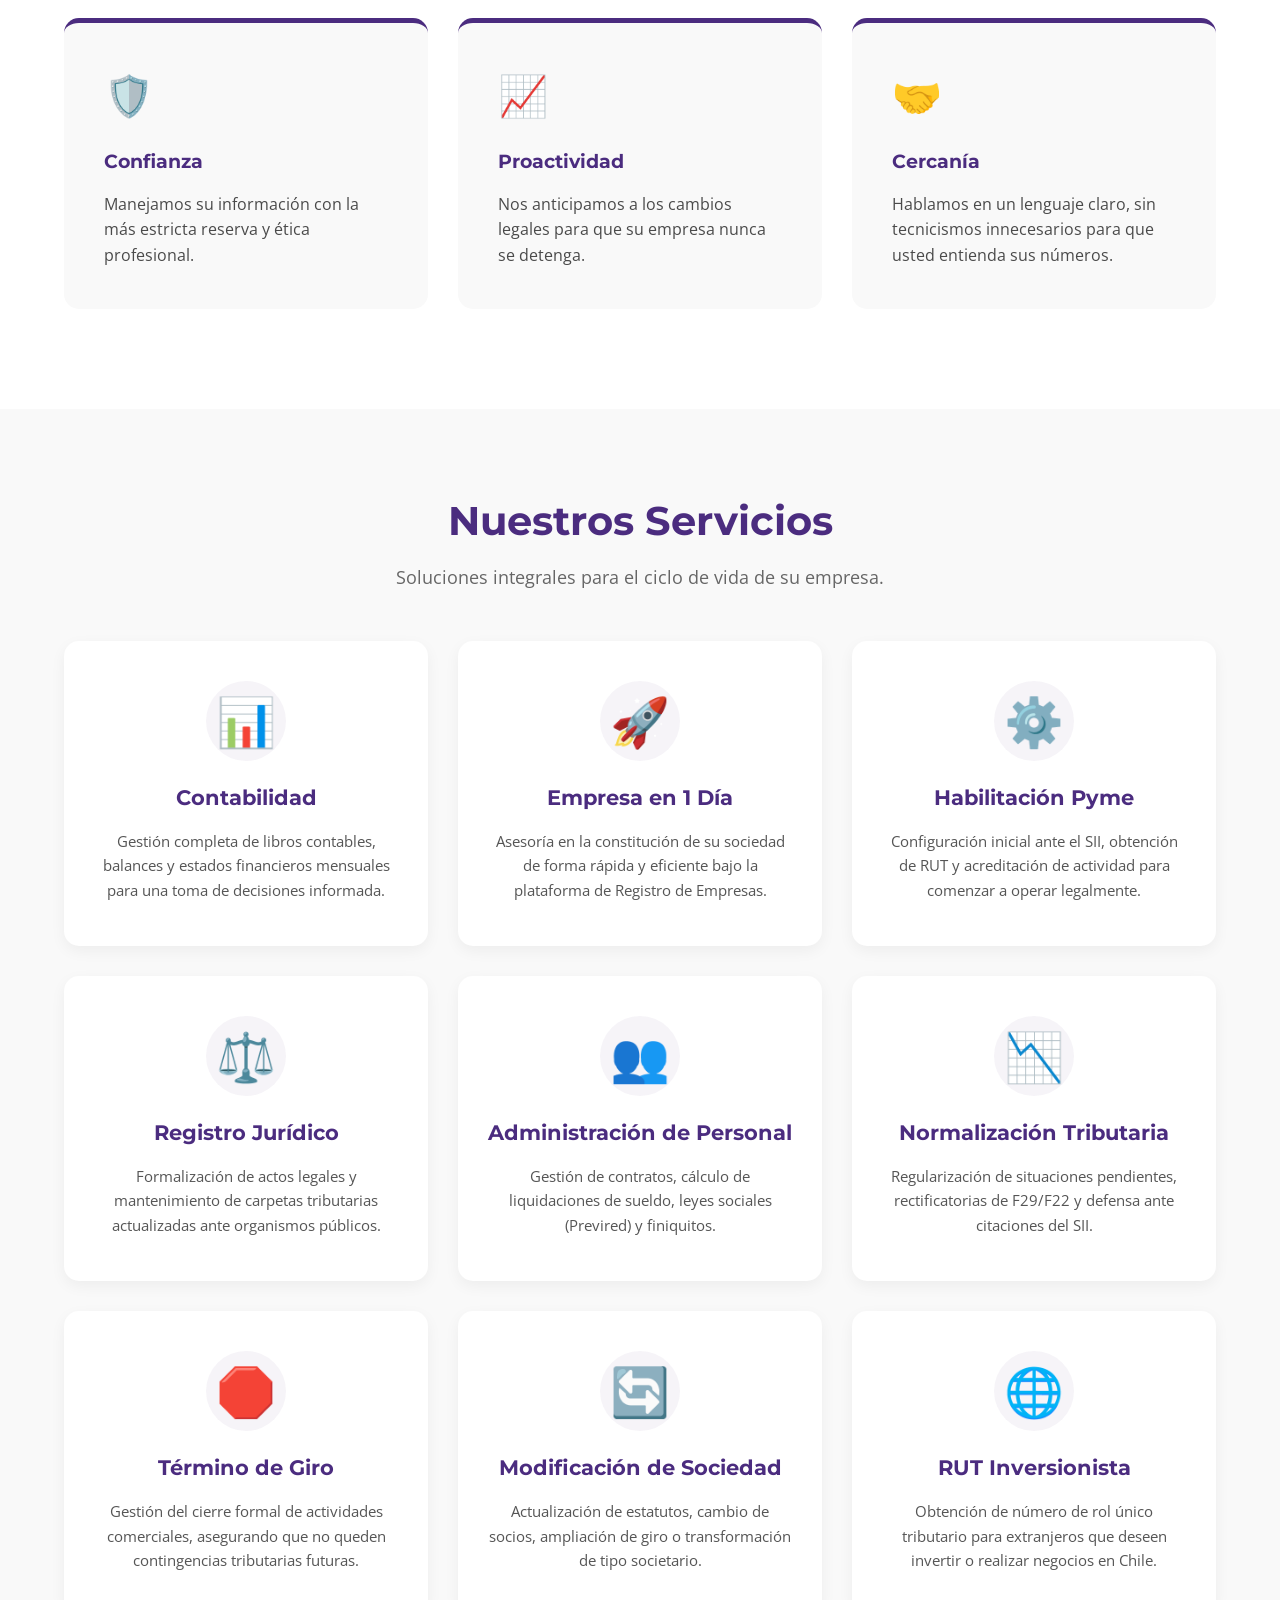
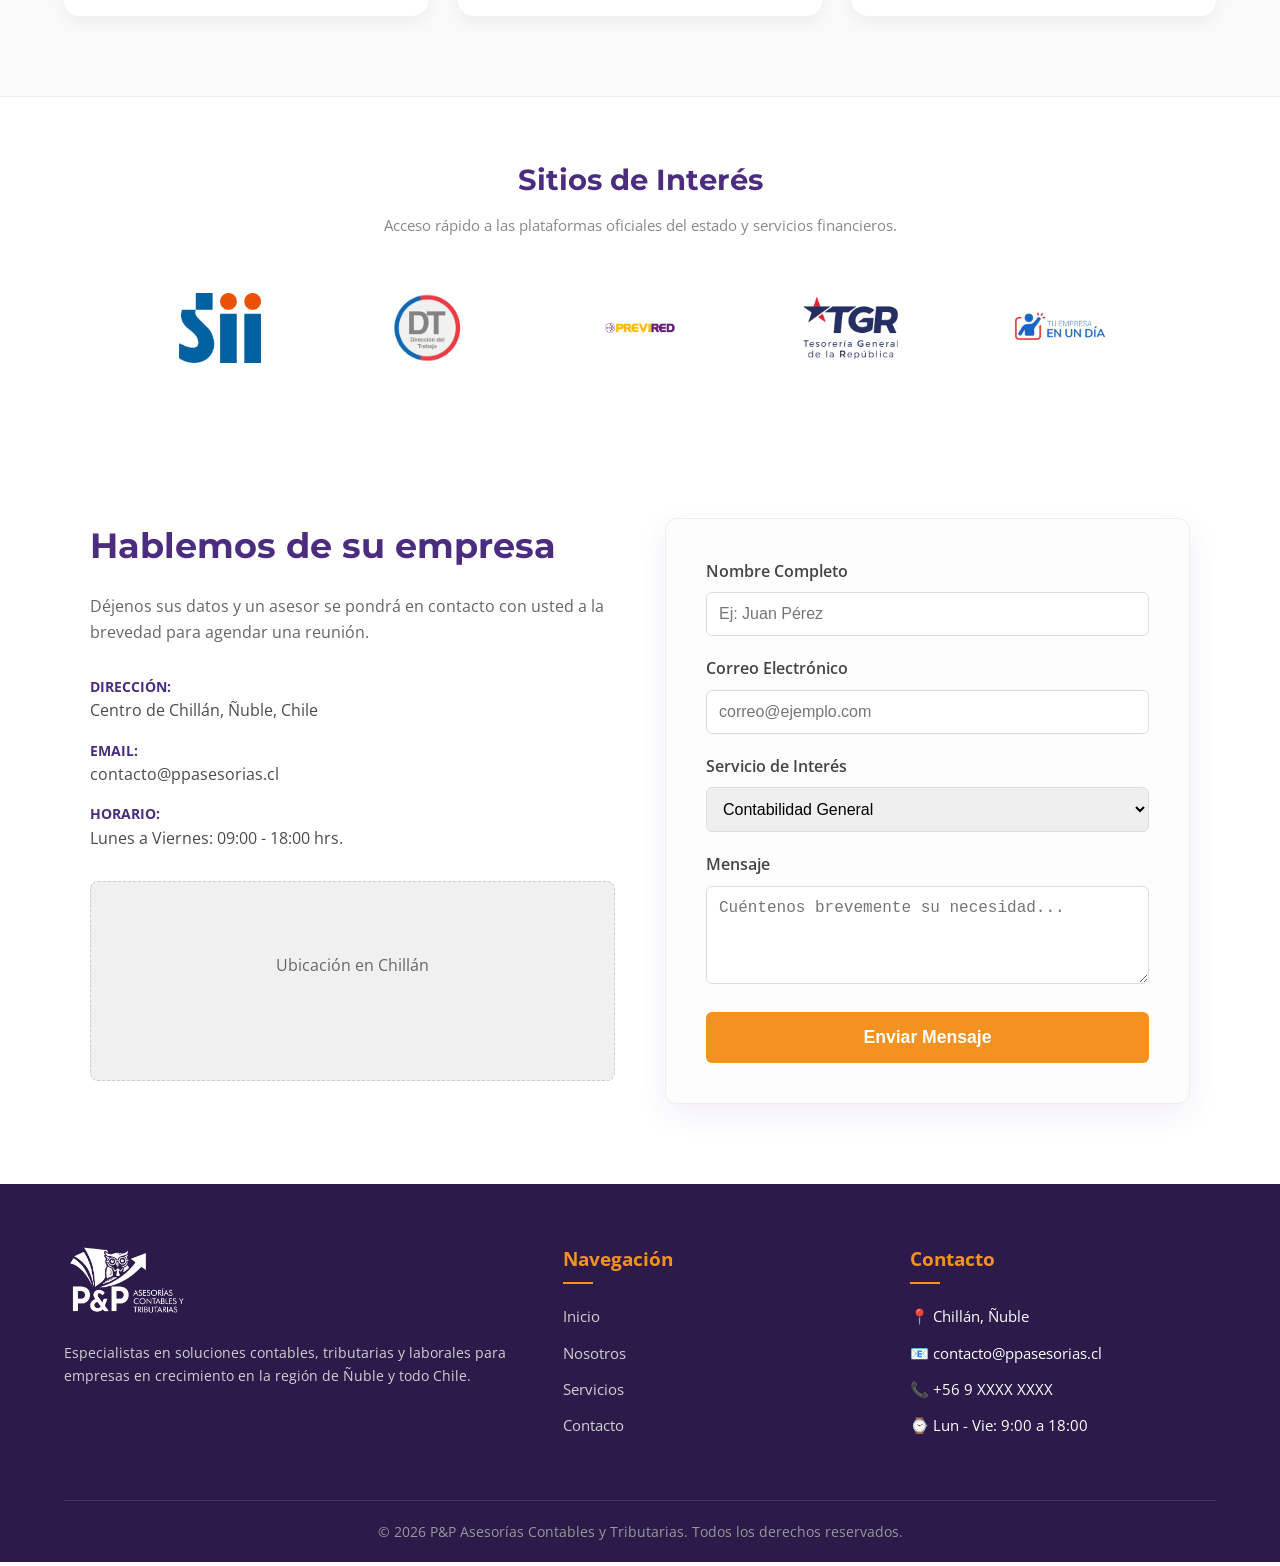
==== commit 5fdf3e09: "Update index.html" ====
--- a/index.html
+++ b/index.html
@@ -29,5 +29,6 @@
 <div id="wsp-placeholder"></div>
 
 <script src="src/js/components.js"></script>
+<script src="src/js/main.js"></script>
 </body>
 </html>
